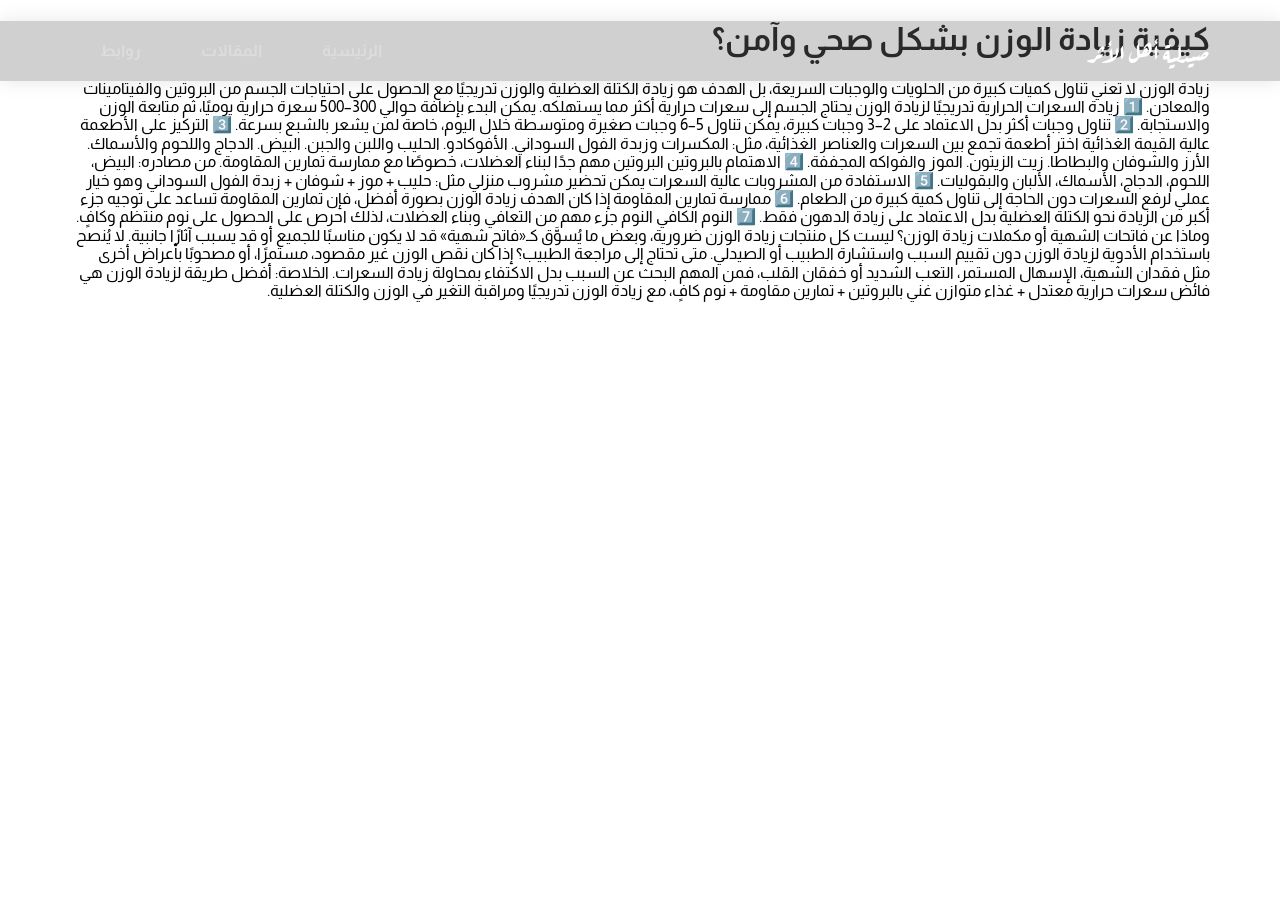
==== article-1.html @ c9a4e298 "Add files via upload" ====
<!doctype html>
<html lang="en">
  <head>
    <meta charset="UTF-8" />
    <meta name="viewport" content="width=device-width, initial-scale=1.0" />
    <link rel="stylesheet" href="css/normalize.css" />
    <link rel="stylesheet" href="css/all.min.css" />
    <link rel="stylesheet" href="css/style.css" />
    <link rel="preconnect" href="https://fonts.googleapis.com" />
    <link rel="preconnect" href="https://fonts.gstatic.com" crossorigin />
    <link
      href="https://fonts.googleapis.com/css2?family=Almarai:wght@300;400;700;800&family=Aref+Ruqaa:wght@400;700&family=Open+Sans:ital,wght@0,300..800;1,300..800&display=swap"
      rel="stylesheet"
    />
    <title>صيدلية أهل الأثر</title>
  </head>
  <body>
    <header class="h-articles">
      <div class="container">
        <a href="index.html" class="logo">صيدلية أهل الأثر</a>
        <nav>
          <i class="fa-solid fa-bars"></i>
          <ul>
            <li><a href="index.html">الرئيسية</a></li>
            <li><a href="articles.html">المقالات</a></li>
            <li><a href="">روابط</a></li>
          </ul>
        </nav>
      </div>
    </header>
    <div class="container">
      <article class="article-1">
        <h1>كيفية زيادة الوزن بشكل صحي وآمن؟</h1>
        <p>
          <span>
            زيادة الوزن لا تعني تناول كميات كبيرة من الحلويات والوجبات السريعة،
            بل الهدف هو زيادة الكتلة العضلية والوزن تدريجيًا مع الحصول على
            احتياجات الجسم من البروتين والفيتامينات والمعادن.
          </span>
          <span>
            1️⃣ زيادة السعرات الحرارية تدريجيًا لزيادة الوزن يحتاج الجسم إلى
            سعرات حرارية أكثر مما يستهلكه. يمكن البدء بإضافة حوالي 300–500 سعرة
            حرارية يوميًا، ثم متابعة الوزن والاستجابة.
          </span>

          <span>
            2️⃣ تناول وجبات أكثر بدل الاعتماد على 2–3 وجبات كبيرة، يمكن تناول 5–6
            وجبات صغيرة ومتوسطة خلال اليوم، خاصة لمن يشعر بالشبع بسرعة.</span
          >

          <span>
            3️⃣ التركيز على الأطعمة عالية القيمة الغذائية اختر أطعمة تجمع بين
            السعرات والعناصر الغذائية، مثل: المكسرات وزبدة الفول السوداني.
            الأفوكادو. الحليب واللبن والجبن. البيض. الدجاج واللحوم والأسماك.
            الأرز والشوفان والبطاطا. زيت الزيتون. الموز والفواكه المجففة.</span
          >
          <span>
            4️⃣ الاهتمام بالبروتين البروتين مهم جدًا لبناء العضلات، خصوصًا مع
            ممارسة تمارين المقاومة. من مصادره: البيض، اللحوم، الدجاج، الأسماك،
            الألبان والبقوليات.</span
          >
          <span>
            5️⃣ الاستفادة من المشروبات عالية السعرات يمكن تحضير مشروب منزلي مثل:
            حليب + موز + شوفان + زبدة الفول السوداني وهو خيار عملي لرفع السعرات
            دون الحاجة إلى تناول كمية كبيرة من الطعام.</span
          >
          <span>
            6️⃣ ممارسة تمارين المقاومة إذا كان الهدف زيادة الوزن بصورة أفضل، فإن
            تمارين المقاومة تساعد على توجيه جزء أكبر من الزيادة نحو الكتلة
            العضلية بدل الاعتماد على زيادة الدهون فقط.</span
          >
          <span>
            7️⃣ النوم الكافي النوم جزء مهم من التعافي وبناء العضلات، لذلك احرص
            على الحصول على نوم منتظم وكافٍ.
          </span>
          <span class="warning">
            <span class="bold"
              >وماذا عن فاتحات الشهية أو مكملات زيادة الوزن؟</span
            >
            ليست كل منتجات زيادة الوزن ضرورية، وبعض ما يُسوَّق كـ«فاتح شهية» قد
            لا يكون مناسبًا للجميع أو قد يسبب آثارًا جانبية. لا يُنصح باستخدام
            الأدوية لزيادة الوزن دون تقييم السبب واستشارة الطبيب أو
            الصيدلي.</span
          >
          <span class="stethoscope"
            ><span class="bold">متى تحتاج إلى مراجعة الطبيب؟ </span> إذا كان
             
            نقص الوزن غير مقصود، مستمرًا، أو مصحوبًا بأعراض أخرى مثل فقدان
            الشهية، الإسهال المستمر، التعب الشديد أو خفقان القلب، فمن المهم
            البحث عن السبب بدل الاكتفاء بمحاولة زيادة السعرات.</span
          >
          <span>
            <span class="bold">الخلاصة:</span> أفضل طريقة لزيادة الوزن هي فائض سعرات حرارية معتدل + غذاء
            متوازن غني بالبروتين + تمارين مقاومة + نوم كافٍ، مع زيادة الوزن
            تدريجيًا ومراقبة التغير في الوزن والكتلة العضلية.</span
          >
        </p>
      </article>
    </div>
    <!-- <footer>
      <div class="container">
        <div>صيدلية أهل الأثر</div>
        <a href="https://t.me/ahlalathar_pharmacy"
          ><i class="fa-brands fa-telegram"></i
        ></a>
      </div>
    </footer>  -->
  </body>
</html>
---- css/style.css ----
/* Start Variables */
:root {
  --main-color: #10cab7;
  --background-color-section: #f6f6f6;
}
/* End Variables */
/* Start Global Rules */
* {
  box-sizing: border-box;
  text-decoration: none;
}
body {
  direction: rtl;
  font-family: "Almarai", sans-serif;
}
.container {
  padding-left: 15px;
  padding-right: 15px;
  margin-left: auto;
  margin-right: auto;
}
@media (min-width: 768px) {
  .container {
    width: 750px;
  }
}
@media (min-width: 992px) {
  .container {
    width: 970px;
  }
}
@media (min-width: 1200px) {
  .container {
    width: 1170px;
  }
}
/* End Global Rules */
/* Start Header */
header {
  background-color: #77777758;
  box-shadow: 0 0 20px 0 rgba(0, 0, 0, 0.1);
  position: absolute;
  z-index: 1;
  width: 100%;
}
header .container {
  display: flex;
  justify-content: space-between;
  align-items: center;
  min-height: 60px;
  position: relative;
}
header .logo {
  font-family: "Aref Ruqaa", serif;
  color: white;
  font-weight: 900;
  font-size: 25px;
}
@media (max-width: 767px) {
  header .logo {
    font-size: 16px;
  }
}
header nav {
  align-self: normal;
  display: flex;
  align-items: center;
}
header nav i {
  color: white;
  font-size: 20px;
  visibility: hidden;
}
@media (max-width: 767px) {
  header nav i {
    visibility: visible;
  }
}
header ul {
  list-style: none;
  display: flex;
  padding: 0;
  margin: 0;
  height: 100%;
}
@media (max-width: 767px) {
  header nav ul {
    display: none;
  }
  header nav i:hover + ul {
    width: 100%;
    height: auto;
    display: flex;
    flex-direction: column;
    position: absolute;
    top: 100%;
    left: 0;
    background-color: #77777794;
  }
}
header ul li {
  height: 100%;
  position: relative;
}
@media (max-width: 767px) {
  header ul li:nth-last-of-type(2){
    border-top: 1px solid white;
    border-bottom: 1px solid white
  }
}
header ul li a {
  color: #ddd;
  font-weight: 600;
  display: block;
  padding: 15px 30px;
  transition: 0.3s;
  height: 100%;
  display: flex;
  align-items: center;
}
header ul li:hover a {
  color: white;
  background-color: #777;
}
/* End Header */
/* Start Landing */
.landing {
  height: 100vh;
  position: relative;
}
.landing video {
  width: 100%;
  height: 100vh;
  position: absolute;
  object-fit: cover;
  z-index: -1;
}
.landing h1 {
  width: 100%;
  margin-top: 0;
  margin-bottom: 0;
  position: absolute;
  top: 50%;
  left: 50%;
  transform: translate(-50%, -50%);
  font-size: 80px;
  color: white;
  background-color: #777777a1;
  padding: 40px 20px;
  white-space: nowrap;
}
@media (max-width: 767px) {
  .landing h1 {
    white-space: wrap;
    font-size: 40px;
    text-align: center;
  }
}
/* End Landing */
/* Start Articles */
.articles {
  padding: 80px 0;
}
.articles h2 {
  margin-top: 0;
  margin-left: auto;
  margin-right: auto;
  width: fit-content;
  color: #777;
  border: 1px solid #ddd;
  padding: 15px;
  border-radius: 5px;
  font-size: 30px;
}
.articles .content {
  margin-top: 50px;
  display: grid;
  grid-template-columns: repeat(auto-fill, minmax(350px, 1fr));
  gap: 40px;
}
.articles article {
  max-width: 100%;
  border-radius: 5px;
  overflow: hidden;
  box-shadow: 0 0 10px 0 rgba(0, 0, 0, 0.16);
}
.articles article img {
  width: 100%;
  object-fit: contain;
}
.articles article .info {
  min-height: 150px;
  padding: 0 20px 10px;
  border-bottom: 1px solid #ddd;
}
.articles article h3 {
  font-size: 17px;
}
.articles article p {
  font-size: 14px;
  color: #777;
  line-height: 1.8;
  text-align: justify;
}
.articles article a {
  display: block;
  width: fit-content;
  padding-top: 20px;
  padding-bottom: 20px;
  padding-right: 20px;
  color: #777;
  display: flex;
  align-items: center;
  gap: 5px;
  transition: 0.3s;
  position: relative;
  font-weight: bold;
  font-size: 14px;
}
.articles article a i {
  opacity: 0;
  transition: 0.3s;
  position: absolute;
  left: -25px;
  animation: move 0.5s infinite;
}
.articles article a:hover {
  color: #526f37;
}
.articles article a:hover i {
  opacity: 1;
}
@keyframes move {
  0%,
  100% {
    left: -25px;
  }
  50% {
    left: -30px;
  }
}
/* End Articles */
/* Start Footer */
footer {
  background-color: #526f37;
}
footer .container {
  display: flex;
  align-items: center;
  color: white;;
  justify-content: space-between;
  padding-top: 20px;
  padding-bottom: 20px;
}
footer .container div {
  font-family: "Aref Ruqaa", serif;
  font-size: 25px;
}
footer .container a {
  font-size: 25px;
  color: white
}
/* End Footer */
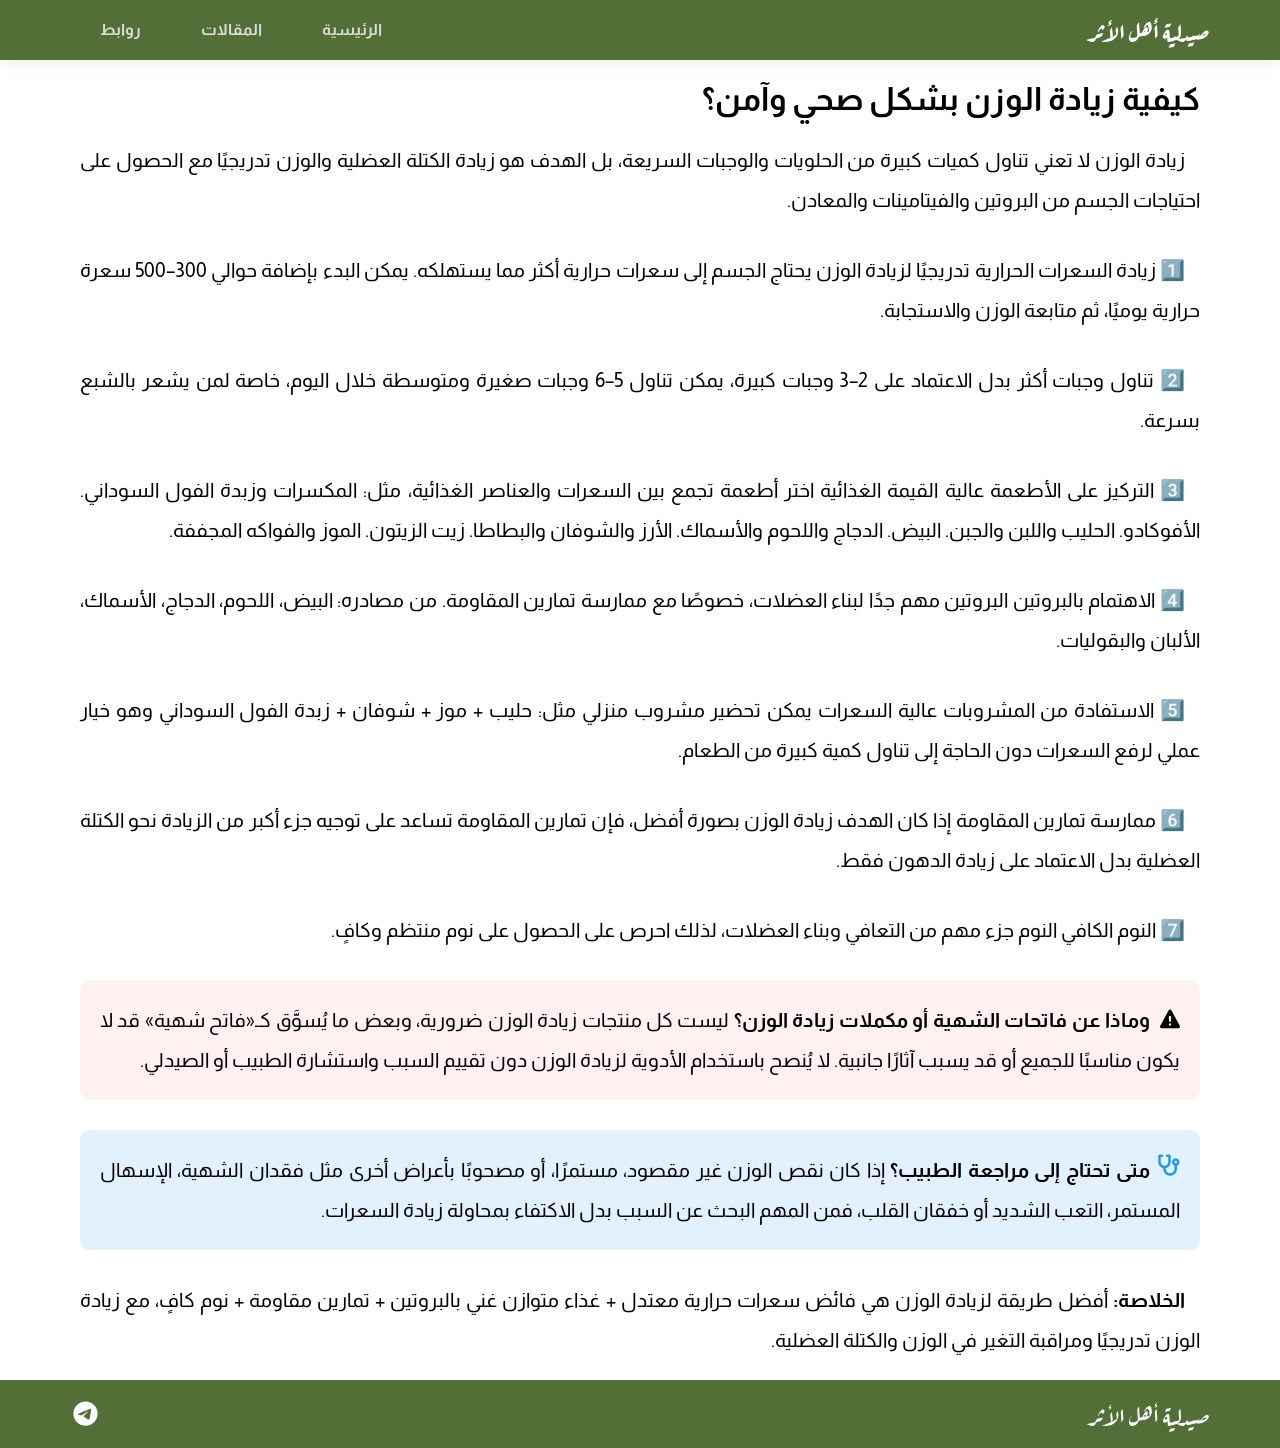
==== commit 050b0883: "Update article-1.html" ====
--- a/article-1.html
+++ b/article-1.html
@@ -97,13 +97,13 @@
         </p>
       </article>
     </div>
-    <!-- <footer>
+    <footer>
       <div class="container">
         <div>صيدلية أهل الأثر</div>
         <a href="https://t.me/ahlalathar_pharmacy"
           ><i class="fa-brands fa-telegram"></i
         ></a>
       </div>
-    </footer>  -->
+    </footer>
   </body>
 </html>
--- a/css/style.css
+++ b/css/style.css
@@ -1,6 +1,7 @@
 /* Start Variables */
 :root {
-  --main-color: #10cab7;
+  --main-color: #526f37;
+  --second-color: #777;
   --background-color-section: #f6f6f6;
 }
 /* End Variables */
@@ -13,6 +14,15 @@
   direction: rtl;
   font-family: "Almarai", sans-serif;
 }
+::-webkit-scrollbar {
+  width: 13px;
+}
+::-webkit-scrollbar-button {
+  background-color: #777;
+}
+::-webkit-scrollbar-thumb {
+  background-color: #526f37;
+}
 .container {
   padding-left: 15px;
   padding-right: 15px;
@@ -33,6 +43,9 @@
   .container {
     width: 1170px;
   }
+}
+.bold {
+  font-weight: bold;
 }
 /* End Global Rules */
 /* Start Header */
@@ -103,9 +116,9 @@
   position: relative;
 }
 @media (max-width: 767px) {
-  header ul li:nth-last-of-type(2){
+  header ul li:nth-last-of-type(2) {
     border-top: 1px solid white;
-    border-bottom: 1px solid white
+    border-bottom: 1px solid white;
   }
 }
 header ul li a {
@@ -120,7 +133,7 @@
 }
 header ul li:hover a {
   color: white;
-  background-color: #777;
+  background-color: var(--second-color);
 }
 /* End Header */
 /* Start Landing */
@@ -162,15 +175,15 @@
   padding: 80px 0;
 }
 .articles h2 {
+  font-family: "Milan Display Swashes";
   margin-top: 0;
   margin-left: auto;
   margin-right: auto;
   width: fit-content;
-  color: #777;
-  border: 1px solid #ddd;
+  color: #eee;
   padding: 15px;
-  border-radius: 5px;
-  font-size: 30px;
+  font-size: 80px;
+  font-weight: 900;
 }
 .articles .content {
   margin-top: 50px;
@@ -198,7 +211,7 @@
 }
 .articles article p {
   font-size: 14px;
-  color: #777;
+  color: var(--second-color);
   line-height: 1.8;
   text-align: justify;
 }
@@ -208,7 +221,7 @@
   padding-top: 20px;
   padding-bottom: 20px;
   padding-right: 20px;
-  color: #777;
+  color: var(--second-color);
   display: flex;
   align-items: center;
   gap: 5px;
@@ -225,7 +238,7 @@
   animation: move 0.5s infinite;
 }
 .articles article a:hover {
-  color: #526f37;
+  color: var(--main-color);
 }
 .articles article a:hover i {
   opacity: 1;
@@ -242,12 +255,12 @@
 /* End Articles */
 /* Start Footer */
 footer {
-  background-color: #526f37;
+  background-color: var(--main-color);
 }
 footer .container {
   display: flex;
   align-items: center;
-  color: white;;
+  color: white;
   justify-content: space-between;
   padding-top: 20px;
   padding-bottom: 20px;
@@ -258,6 +271,78 @@
 }
 footer .container a {
   font-size: 25px;
-  color: white
+  color: white;
 }
 /* End Footer */
+/* Start Articles */
+.h-articles {
+  background-color: #526f37;
+  position: unset;
+}
+.article-1 {
+  padding: 0 10px;
+}
+.article-1 p {
+  font-size: 20px;
+  text-align: justify;
+  text-indent: 15px;
+  line-height: 2;
+  display: flex;
+  flex-direction: column;
+  gap: 30px;
+}
+.article-1 p .warning {
+  background-color: rgba(255, 0, 0, 0.055);
+  position: relative;
+  text-indent: 30px;
+  padding: 20px;
+  border-radius: 10px;
+}
+.article-1 p .warning::before {
+  content: "\f071";
+  font-family: "Font Awesome 5 Free";
+  font-weight: 900;
+  right: -10px;
+  position: absolute;
+  animation-name: warning;
+  animation-duration: 1.5s;
+  animation-iteration-count: infinite;
+}
+@keyframes warning {
+  0%,
+  100% {
+    color: transparent;
+  }
+  50% {
+    color: red;
+  }
+}
+.article-1 p .stethoscope {
+  position: relative;
+  text-indent: 30px;
+  background-color: #2195f322;
+  border-radius: 10px;
+  padding: 20px;
+}
+.article-1 p .stethoscope::before {
+  content: "\f0f1";
+  font-family: "Font Awesome 5 Free";
+  font-weight: 900;
+  right: -10px;
+  position: absolute;
+  animation-name: stethoscope;
+  animation-duration: 1.5s;
+  animation-iteration-count: infinite;
+  top: 15px;
+  color: #2195f3fa;
+}
+@keyframes stethoscope {
+  0%,
+  100% {
+    top: 15px;
+  }
+  50% {
+    top: 20px;
+  }
+}
+/* End Articles */
